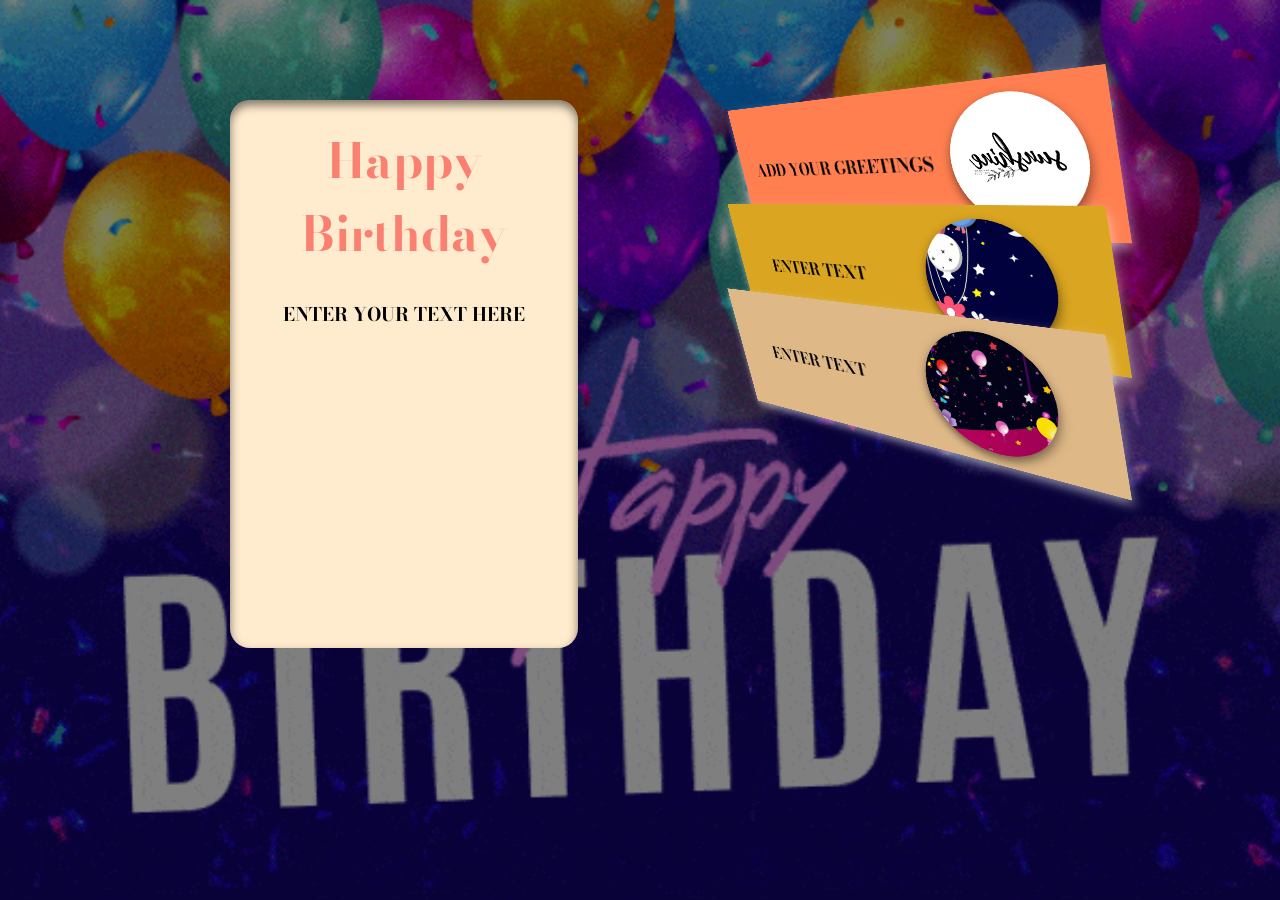
==== index.html @ 6dfa3ee0 "Update and rename index1.html to index.html" ====
<!DOCTYPE html>
<html lang="en">
<head>
    <meta charset="UTF-8">
    <meta http-equiv="X-UA-Compatible" content="IE=edge">
    <meta name="viewport" content="width=device-width, initial-scale=1.0">
    <title>Document</title>
    <link rel="stylesheet" href="style1.css">
</head>
<body>
    <div class="container">
        <div class="card">
            <div class="outside">
                <h1>Happy Birthday</h1>
                <h3>ENTER YOUR TEXT HERE </h3>
            </div>
            <div class="inside">
                <img src="cakegif.gif">
                <h1>Happy Birthday</h1>
<H3>ENTER  YOUR TEXT </H3>
                <h3>ENTER YOUR TEXT 
                </h3>
            </div>
        </div>

        <div class="block">
            <div class="frames frame1">
                <img src="1.png" alt="">
                <h2 > ADD YOUR GREETINGS </h2>
                
            </div>
            <div class="frames frame2">
                <img src="img2.png" alt="">
            <h2 >ENTER TEXT  </h2> 
                
            </div>
            <div class="frames frame3">
                <img src="img.png" alt="">
                <h2 >ENTER TEXT</H2>
            </div>
        </div>

    </div>
    <audio autoplay >
        <source src="aud.mp3" type="audio/mp3">
    </audio>
</body>
</html>
---- style1.css ----
@import url('https://fonts.googleapis.com/css2?family=Bodoni+Moda:ital@1&display=swap');
*{
    padding: 0;
    margin: 0;
    font-family: 'Bodoni Moda', serif;
}
body{
    height: 100vh;
    background: linear-gradient(rgba(0,0,0,0.5),rgba(0,0,0,0.5)),url(top.gif);
    background-position: center;
    background-repeat: no-repeat;
    background-size: cover;
}
.container{
    perspective: 1000px;
}
.card {
    width: 300px;
    height: 500px;
    position: absolute;
    top: 100px;
    left: 230px;
    transition: 1s;
    transform-style: preserve-3d;
}
.card:hover{
    transform: rotateY(180deg);
}
.block{
    position: absolute;
    top:200px;
    right: 600px;
    perspective: 800px;
}
.outside,.inside{
    width: 100%;
    height: 100%;
    border-radius: 20px;
    text-align: center;
    padding: 1.5rem;
}
.outside{
    background-color: blanchedalmond;
    box-shadow: inset 0 5px 10px rgba(0,0,0,0.5);
    position: absolute;
    backface-visibility:hidden;
}
.outside h1{
    font-size: 3rem;
    font-weight: bold;
    color: salmon;
    margin-bottom: 30px;
}
.inside{
    background-color: rgb(255, 244, 79);
    box-shadow: inset 0 5px 10px rgba(0,0,0,0.5);
    transform: rotateY(180deg);
    backface-visibility: hidden;
}
.inside h3{
    font-size: 1.2rem;
    font-weight: bold;
    margin-top: 20px;
}
.frames{
    width: 400px;
    height: 150px;
    box-shadow: 0 5px 10px rgba(255, 255, 255, 0.5);
    display: flex;
    align-items: center;
    justify-content: space-around;
    padding: 0 0.8rem;

    transform: rotateY(-230deg) rotateX(20deg);
    position: absolute;
}
.frames img{
    width: 125px;
    height: 125px;
    border-radius: 50%;
    box-shadow: 0 5px 10px rgba(0,0,0,0.5);
}
.frames h2{
   font-size: 20px;
   font-weight: bold;
   transform: rotateY(180deg);
}
.frames:nth-child(1)
{
    top:-110px;
    z-index: -1;
    background-color: coral;
}
.frames:nth-child(2){
    background-color: goldenrod;
}
.frames:nth-child(3)
{
    top:100px;
    background-color: burlywood;
}
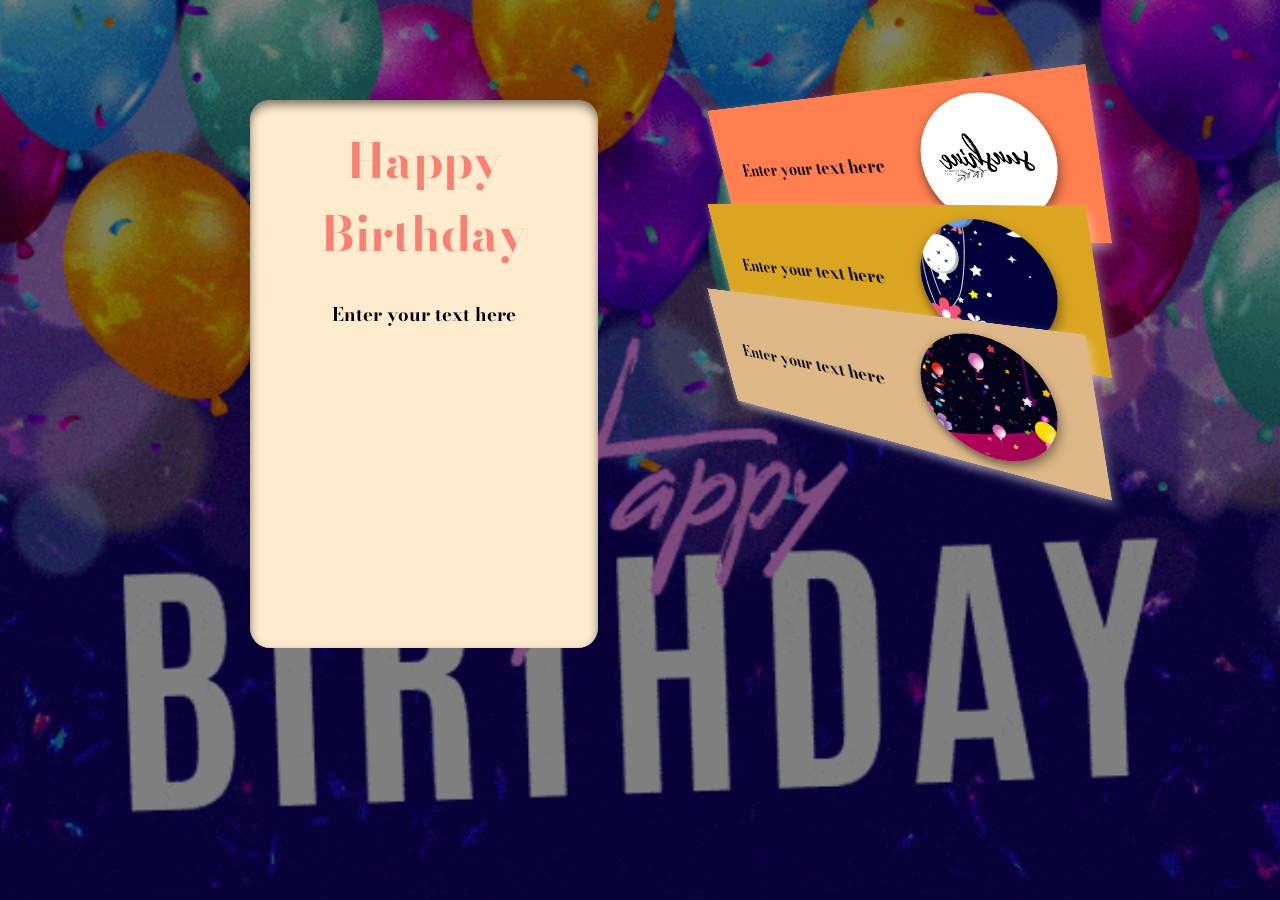
==== commit 22bfca53: "Revise HTML for personalized birthday card Updated the title and text prompts for a personalized bir" ====
--- a/index.html
+++ b/index.html
@@ -4,7 +4,7 @@
     <meta charset="UTF-8">
     <meta http-equiv="X-UA-Compatible" content="IE=edge">
     <meta name="viewport" content="width=device-width, initial-scale=1.0">
-    <title>Document</title>
+    <title>Personalized Birthday Greeting Card</title>
     <link rel="stylesheet" href="style1.css">
 </head>
 <body>
@@ -12,13 +12,13 @@
         <div class="card">
             <div class="outside">
                 <h1>Happy Birthday</h1>
-                <h3>ENTER YOUR TEXT HERE </h3>
+                <h3>Enter your text here </h3>
             </div>
             <div class="inside">
                 <img src="cakegif.gif">
                 <h1>Happy Birthday</h1>
-<H3>ENTER  YOUR TEXT </H3>
-                <h3>ENTER YOUR TEXT 
+<H3>Enter your text here</H3>
+                <h3>Enter your text here
                 </h3>
             </div>
         </div>
@@ -26,17 +26,17 @@
         <div class="block">
             <div class="frames frame1">
                 <img src="1.png" alt="">
-                <h2 > ADD YOUR GREETINGS </h2>
+                <h2 >Enter your text here</h2>
                 
             </div>
             <div class="frames frame2">
                 <img src="img2.png" alt="">
-            <h2 >ENTER TEXT  </h2> 
+            <h2 >Enter your text here</h2> 
                 
             </div>
             <div class="frames frame3">
                 <img src="img.png" alt="">
-                <h2 >ENTER TEXT</H2>
+                <h2 >Enter your text here</H2>
             </div>
         </div>
 
@@ -46,3 +46,4 @@
     </audio>
 </body>
 </html>
+
--- a/style1.css
+++ b/style1.css
@@ -13,6 +13,11 @@
 }
 .container{
     perspective: 1000px;
+    max-width: 1200px;
+    margin: auto;
+    padding: 20px;
+    position: relative;
+
 }
 .card {
     width: 300px;
@@ -98,4 +103,61 @@
 {
     top:100px;
     background-color: burlywood;
-}+
+}
+
+@media (max-width: 768px) {
+
+  body {
+    height: auto;
+    overflow-x: hidden;
+  }
+
+  .card {
+    position: relative;
+    top: 0;
+    left: 0;
+    margin: 20px auto;
+    width: 90%;
+    height: auto;
+  }
+
+  .outside,
+  .inside {
+    padding: 1rem;
+  }
+
+  .outside h1,
+  .inside h1 {
+    font-size: 2rem;
+  }
+
+  .block {
+    position: relative;
+    top: 0;
+    right: 0;
+    margin-top: 40px;
+  }
+
+  .frames {
+    position: relative;
+    width: 100%;
+    height: auto;
+    margin: 15px auto;
+    transform: none;
+    flex-direction: column;
+    text-align: center;
+  }
+
+  .frames img {
+    width: 100px;
+    height: 100px;
+    margin-bottom: 10px;
+  }
+
+  .frames h2 {
+    transform: none;
+    font-size: 1rem;
+  }
+
+}
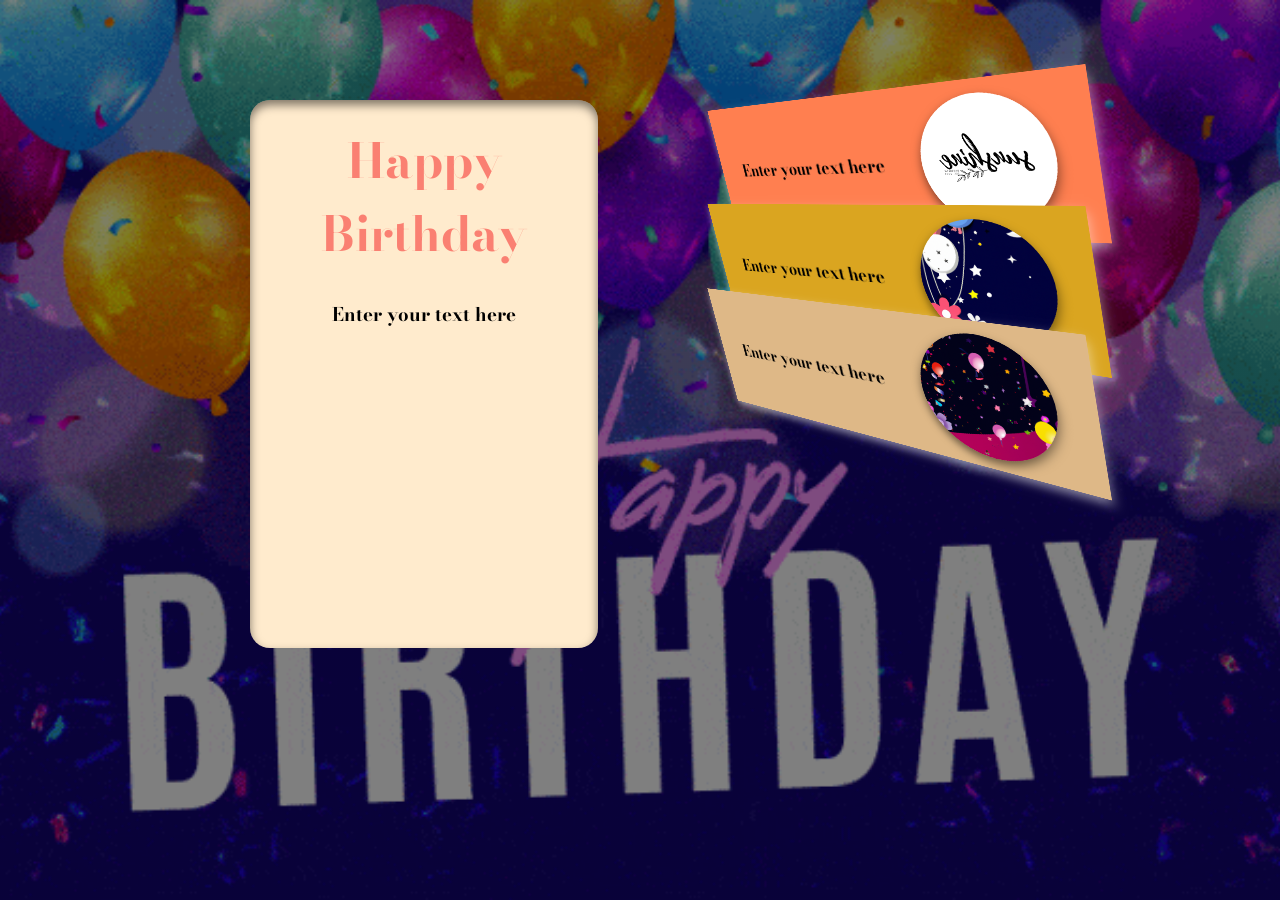
==== commit 63de4323: "Fix HTML formatting and structure" ====
--- a/index.html
+++ b/index.html
@@ -41,9 +41,8 @@
         </div>
 
     </div>
-    <audio autoplay >
-        <source src="aud.mp3" type="audio/mp3">
-    </audio>
+
 </body>
 </html>
 
+
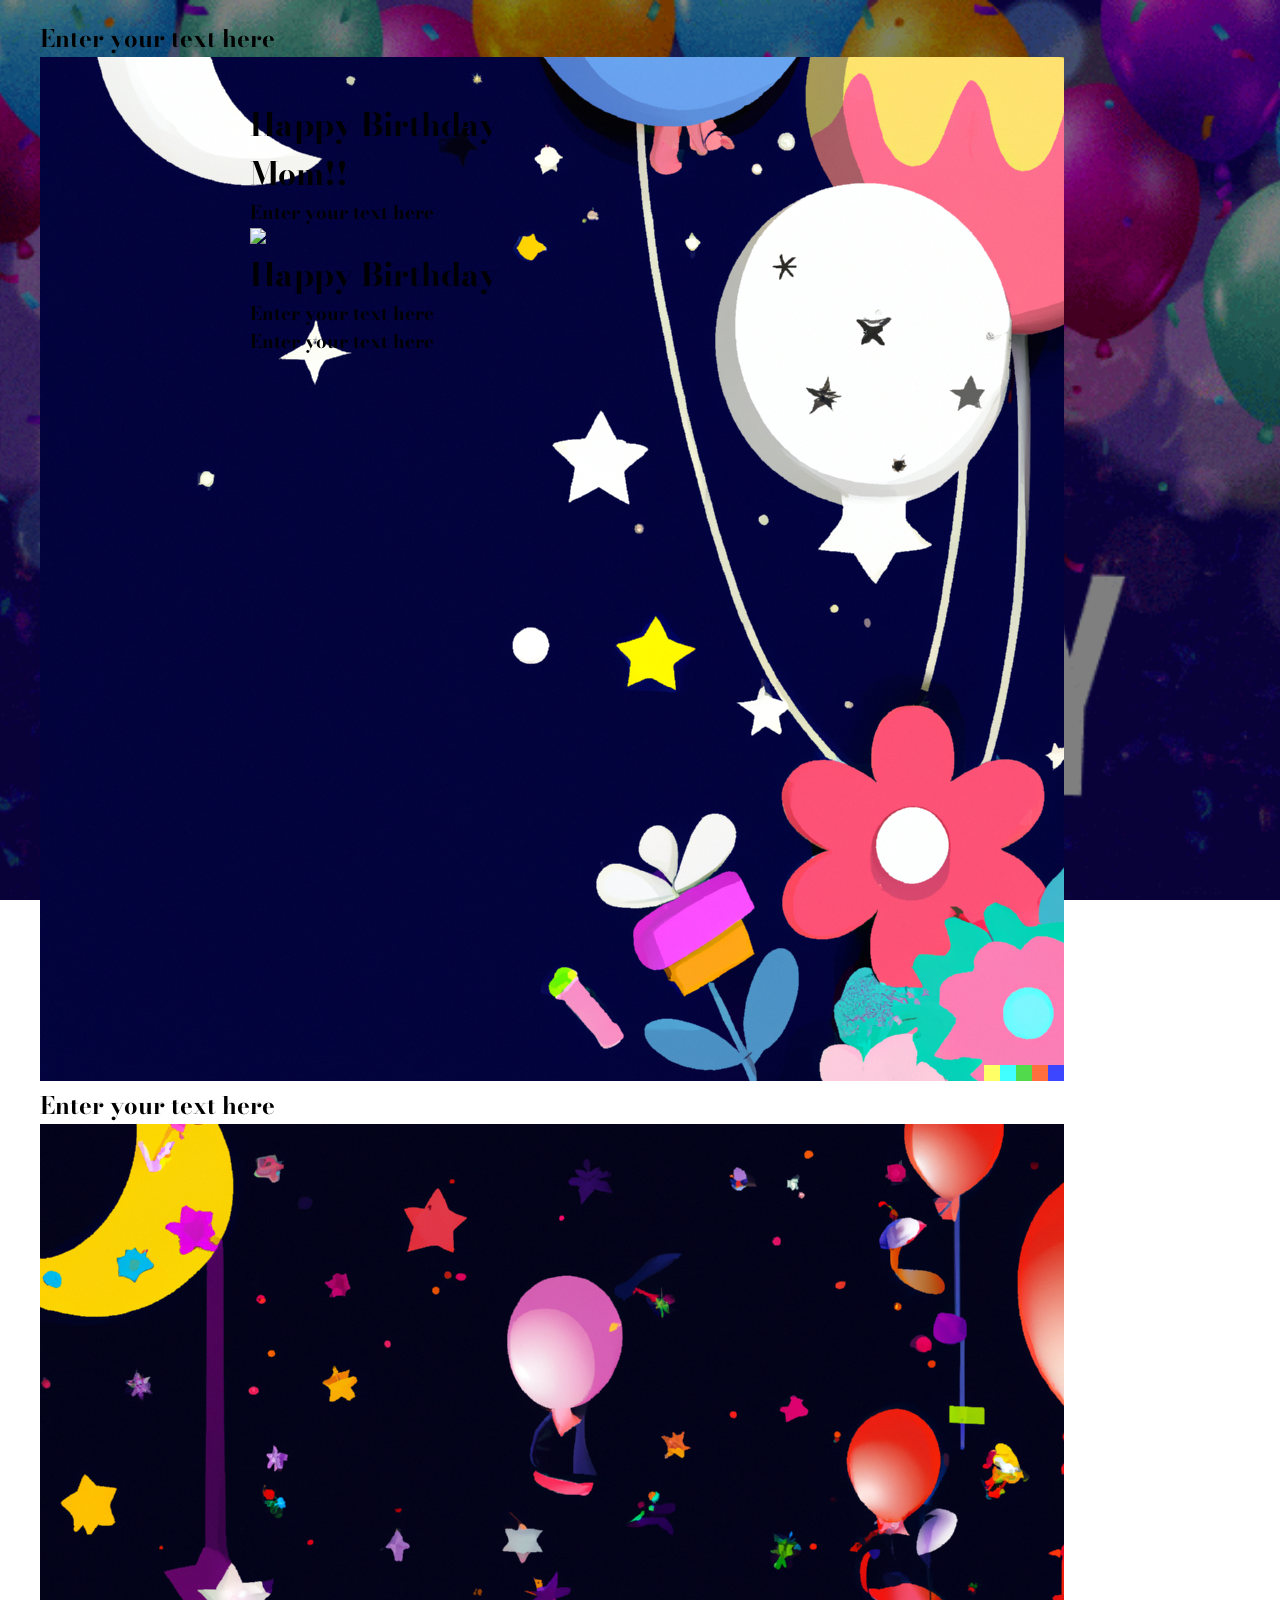
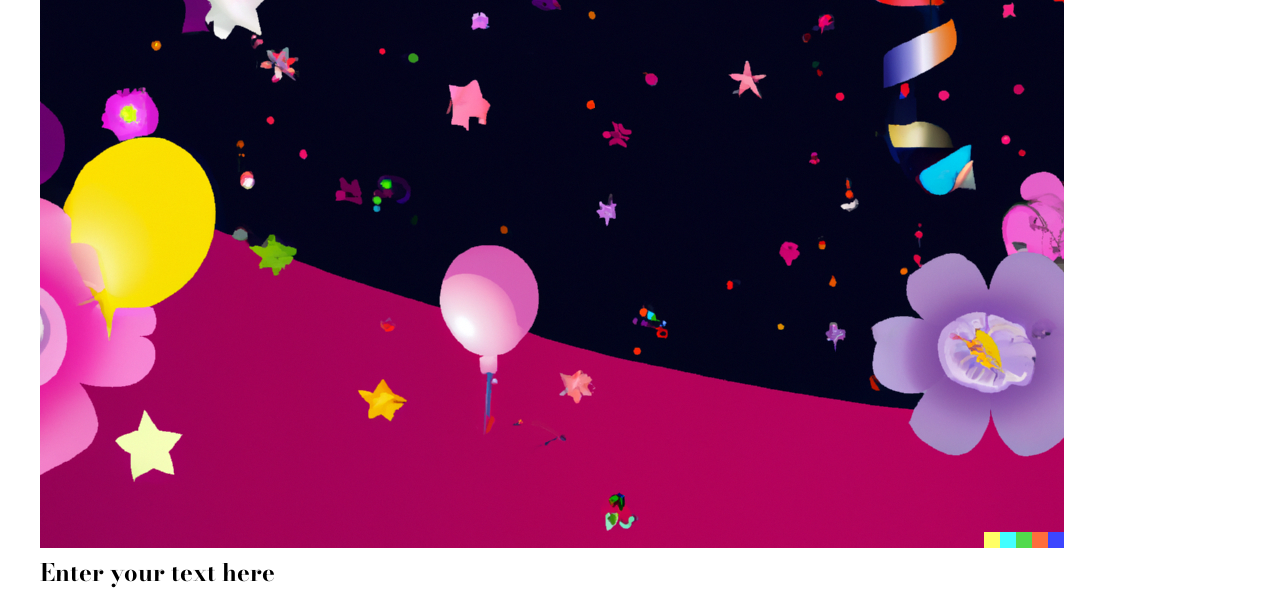
==== commit 4d2abc47: "removed janky picture" ====
--- a/index.html
+++ b/index.html
@@ -4,14 +4,14 @@
     <meta charset="UTF-8">
     <meta http-equiv="X-UA-Compatible" content="IE=edge">
     <meta name="viewport" content="width=device-width, initial-scale=1.0">
-    <title>Personalized Birthday Greeting Card</title>
+    <title>Happy Birthday!!</title>
     <link rel="stylesheet" href="style1.css">
 </head>
 <body>
     <div class="container">
         <div class="card">
             <div class="outside">
-                <h1>Happy Birthday</h1>
+                <h1>Happy Birthday Mom!!</h1>
                 <h3>Enter your text here </h3>
             </div>
             <div class="inside">
@@ -25,7 +25,6 @@
 
         <div class="block">
             <div class="frames frame1">
-                <img src="1.png" alt="">
                 <h2 >Enter your text here</h2>
                 
             </div>
--- a/style1.css
+++ b/style1.css
@@ -29,8 +29,11 @@
     transform-style: preserve-3d;
 }
 .card:hover{
-    transform: rotateY(180deg);
-}
+    transform: rotateY(180deg);}
+@media (max-width: 768px) {
+  .card:hover {
+    transform: none;
+  }
 .block{
     position: absolute;
     top:200px;
@@ -105,59 +108,57 @@
     background-color: burlywood;
 
 }
+/* ===== MOBILE HARD RESET ===== */
+@media (max-width: 768px) {
 
-@media (max-width: 768px) {
+  * {
+    transform: none !important;
+  }
 
   body {
     height: auto;
     overflow-x: hidden;
   }
 
+  .container {
+    padding: 10px;
+  }
+
   .card {
     position: relative;
-    top: 0;
-    left: 0;
+    width: 100%;
+    height: auto;
     margin: 20px auto;
-    width: 90%;
-    height: auto;
   }
 
   .outside,
   .inside {
-    padding: 1rem;
-  }
-
-  .outside h1,
-  .inside h1 {
-    font-size: 2rem;
+    position: relative;
+    height: auto;
+    backface-visibility: visible;
   }
 
   .block {
     position: relative;
-    top: 0;
-    right: 0;
-    margin-top: 40px;
+    margin-top: 30px;
   }
 
   .frames {
     position: relative;
     width: 100%;
     height: auto;
-    margin: 15px auto;
-    transform: none;
+    margin: 15px 0;
     flex-direction: column;
     text-align: center;
   }
 
   .frames img {
-    width: 100px;
-    height: 100px;
+    width: 90px;
+    height: 90px;
     margin-bottom: 10px;
   }
 
   .frames h2 {
-    transform: none;
     font-size: 1rem;
   }
-
 }
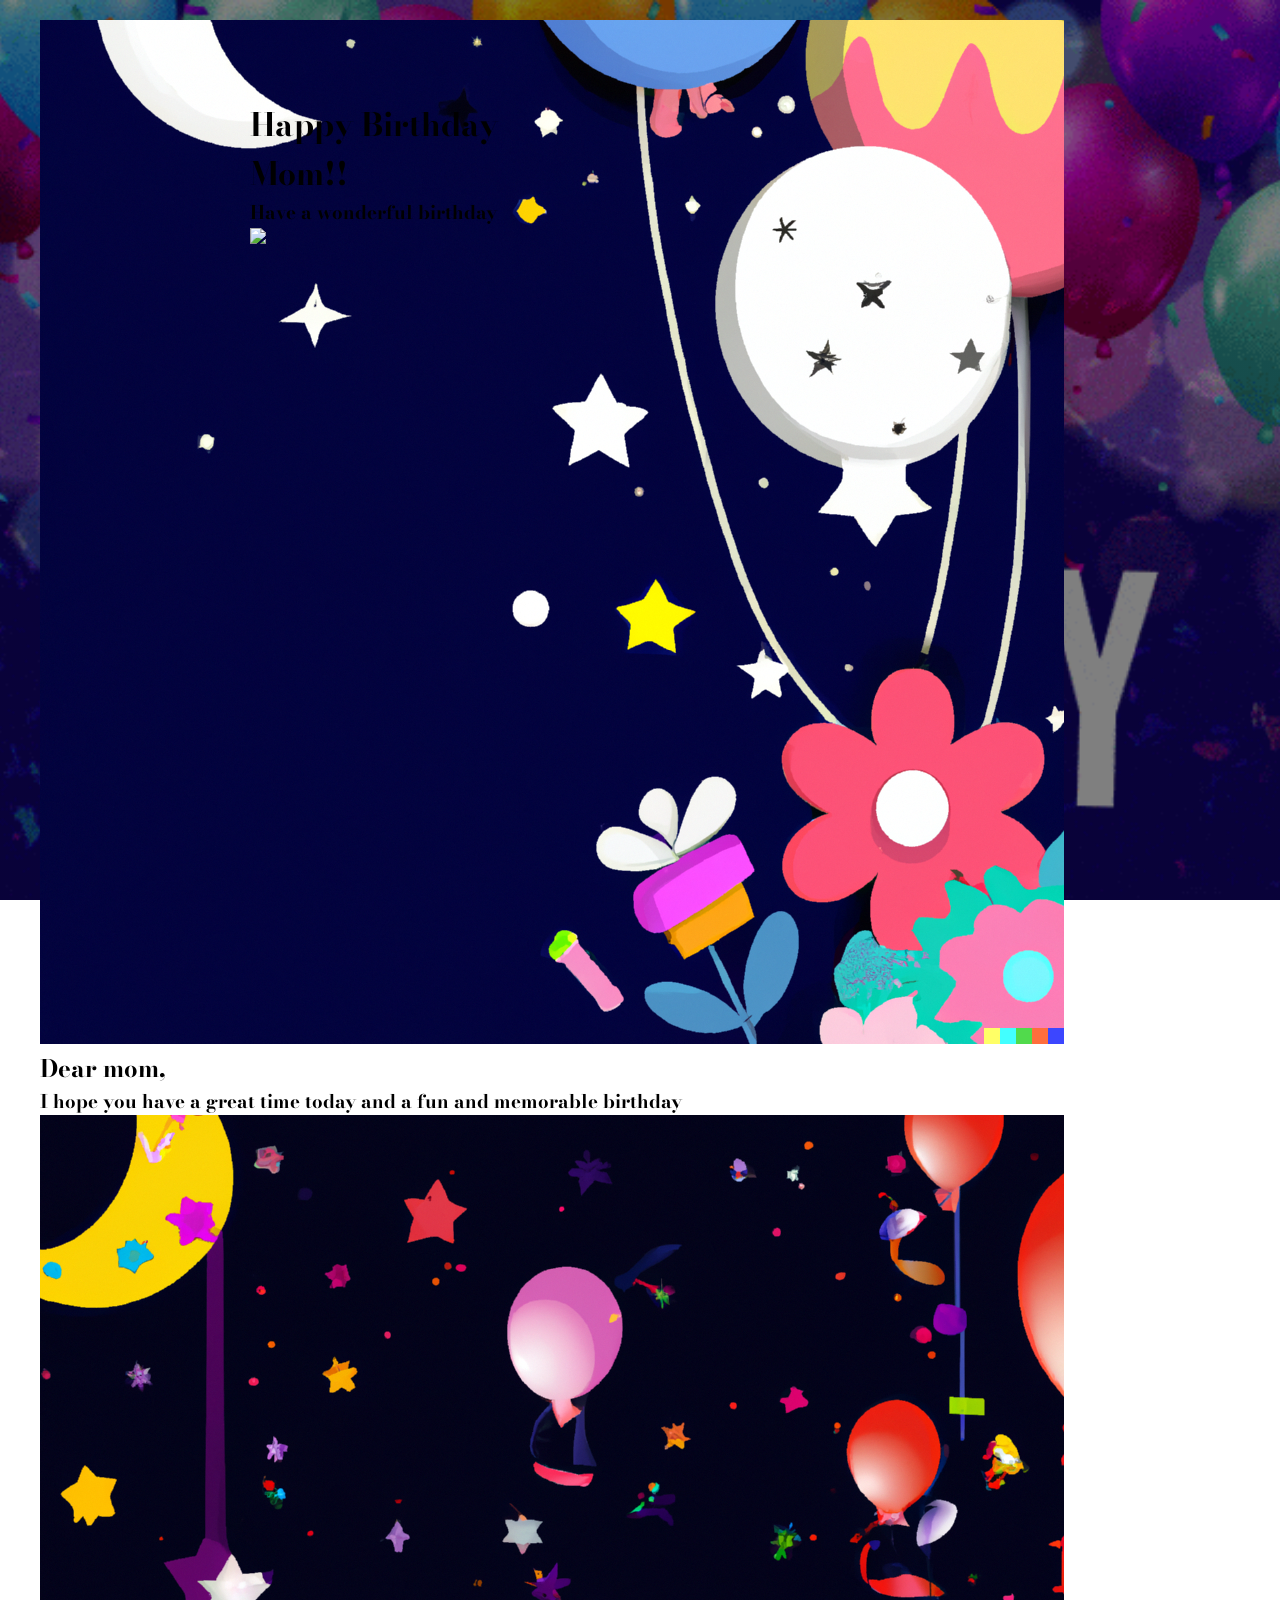
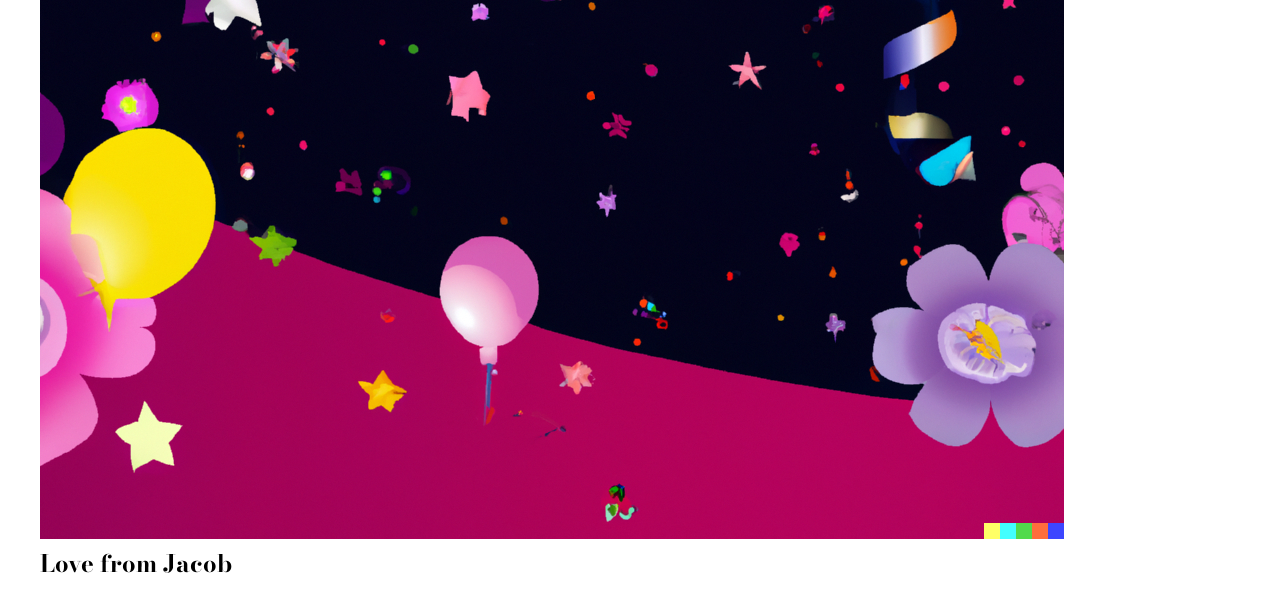
==== commit 2906e9da: "Update index.html" ====
--- a/index.html
+++ b/index.html
@@ -11,31 +11,27 @@
     <div class="container">
         <div class="card">
             <div class="outside">
-                <h1>Happy Birthday Mom!!</h1>
-                <h3>Enter your text here </h3>
+                <h1 class="titletext">Happy Birthday Mom!!</h1>
+                <h3>Have a wonderful birthday </h3>
             </div>
             <div class="inside">
                 <img src="cakegif.gif">
-                <h1>Happy Birthday</h1>
-<H3>Enter your text here</H3>
-                <h3>Enter your text here
-                </h3>
             </div>
         </div>
 
         <div class="block">
             <div class="frames frame1">
-                <h2 >Enter your text here</h2>
                 
             </div>
             <div class="frames frame2">
                 <img src="img2.png" alt="">
-            <h2 >Enter your text here</h2> 
+            <h2 >Dear mom,</h2> 
+                <h3>I hope you have a great time today and a fun and memorable birthday</h3>
                 
             </div>
             <div class="frames frame3">
                 <img src="img.png" alt="">
-                <h2 >Enter your text here</H2>
+                <h2 >Love from Jacob</H2>
             </div>
         </div>
 
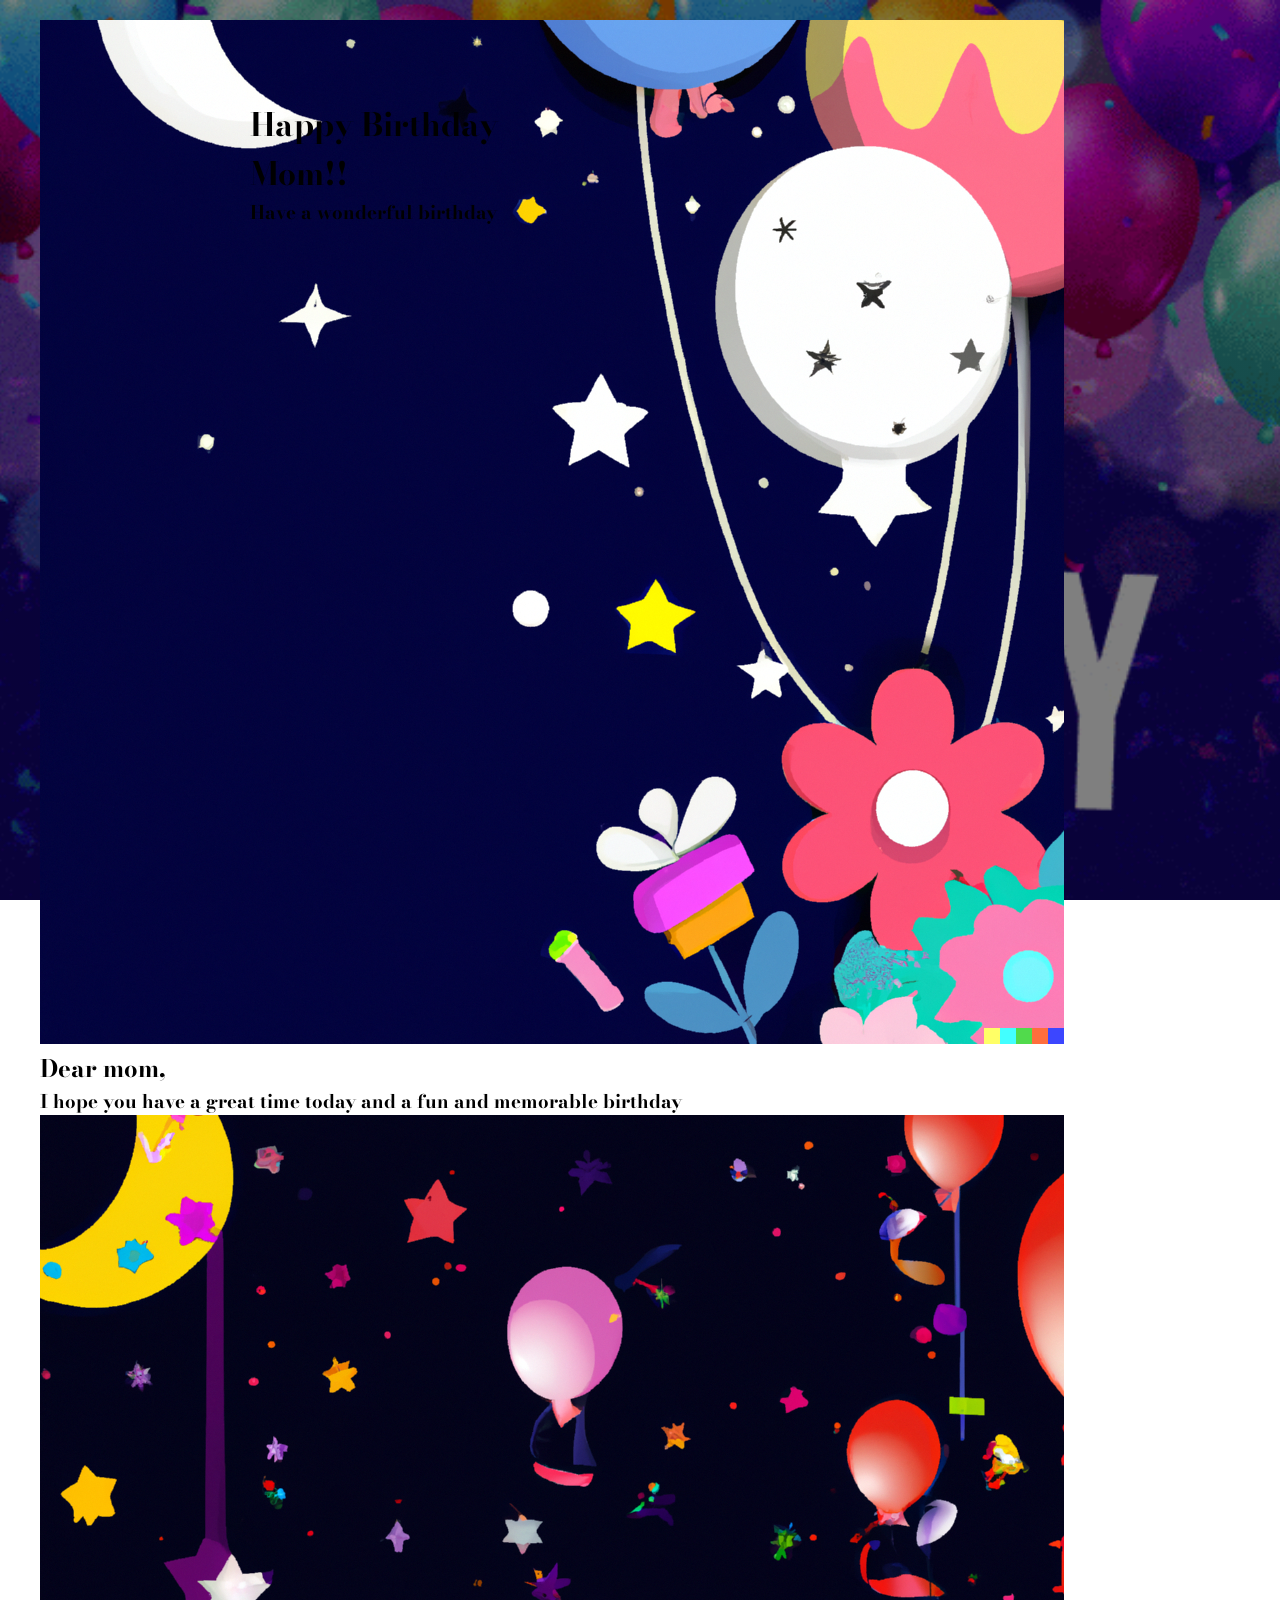
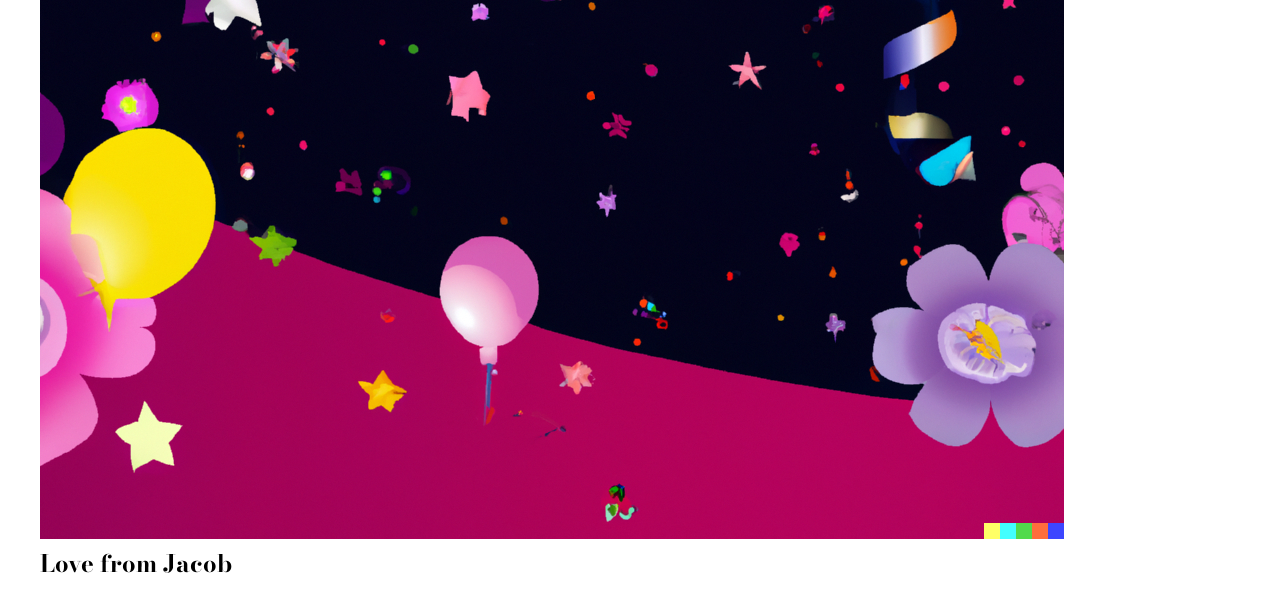
==== commit 627d4069: "Update index.html" ====
--- a/index.html
+++ b/index.html
@@ -15,7 +15,6 @@
                 <h3>Have a wonderful birthday </h3>
             </div>
             <div class="inside">
-                <img src="cakegif.gif">
             </div>
         </div>
 
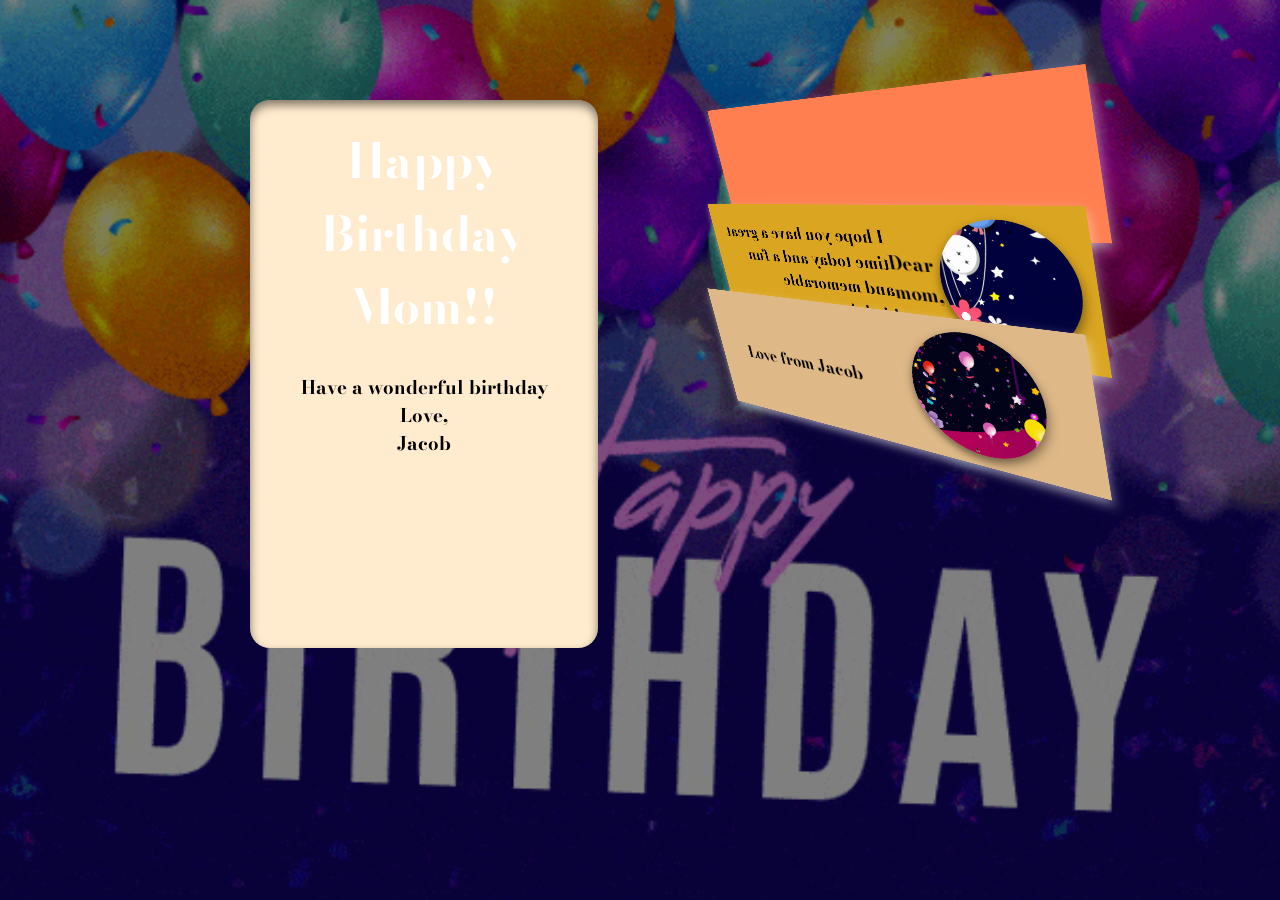
==== commit fe1673bc: "Update index.html" ====
--- a/index.html
+++ b/index.html
@@ -13,6 +13,8 @@
             <div class="outside">
                 <h1 class="titletext">Happy Birthday Mom!!</h1>
                 <h3>Have a wonderful birthday </h3>
+                <h3>Love,</h3>
+                <h3>Jacob</h3>
             </div>
             <div class="inside">
             </div>
--- a/style1.css
+++ b/style1.css
@@ -34,6 +34,7 @@
   .card:hover {
     transform: none;
   }
+}
 .block{
     position: absolute;
     top:200px;
@@ -53,10 +54,10 @@
     position: absolute;
     backface-visibility:hidden;
 }
-.outside h1{
+.outside h1 {
     font-size: 3rem;
     font-weight: bold;
-    color: salmon;
+    color: black !important; /* This forces it to white */
     margin-bottom: 30px;
 }
 .inside{
@@ -107,6 +108,10 @@
     top:100px;
     background-color: burlywood;
 
+}
+
+.titletext {
+    color: white;
 }
 /* ===== MOBILE HARD RESET ===== */
 @media (max-width: 768px) {
@@ -162,3 +167,17 @@
     font-size: 1rem;
   }
 }
+
+h1 {
+    color: white;
+}
+
+/* This targets the h1 inside .outside specifically and forces it to white */
+.outside h1.titletext {
+    color: white !important;
+}
+
+/* Also, fix the salmon rule in the middle of the file to be safe */
+.outside h1 {
+    color: white !important;
+}
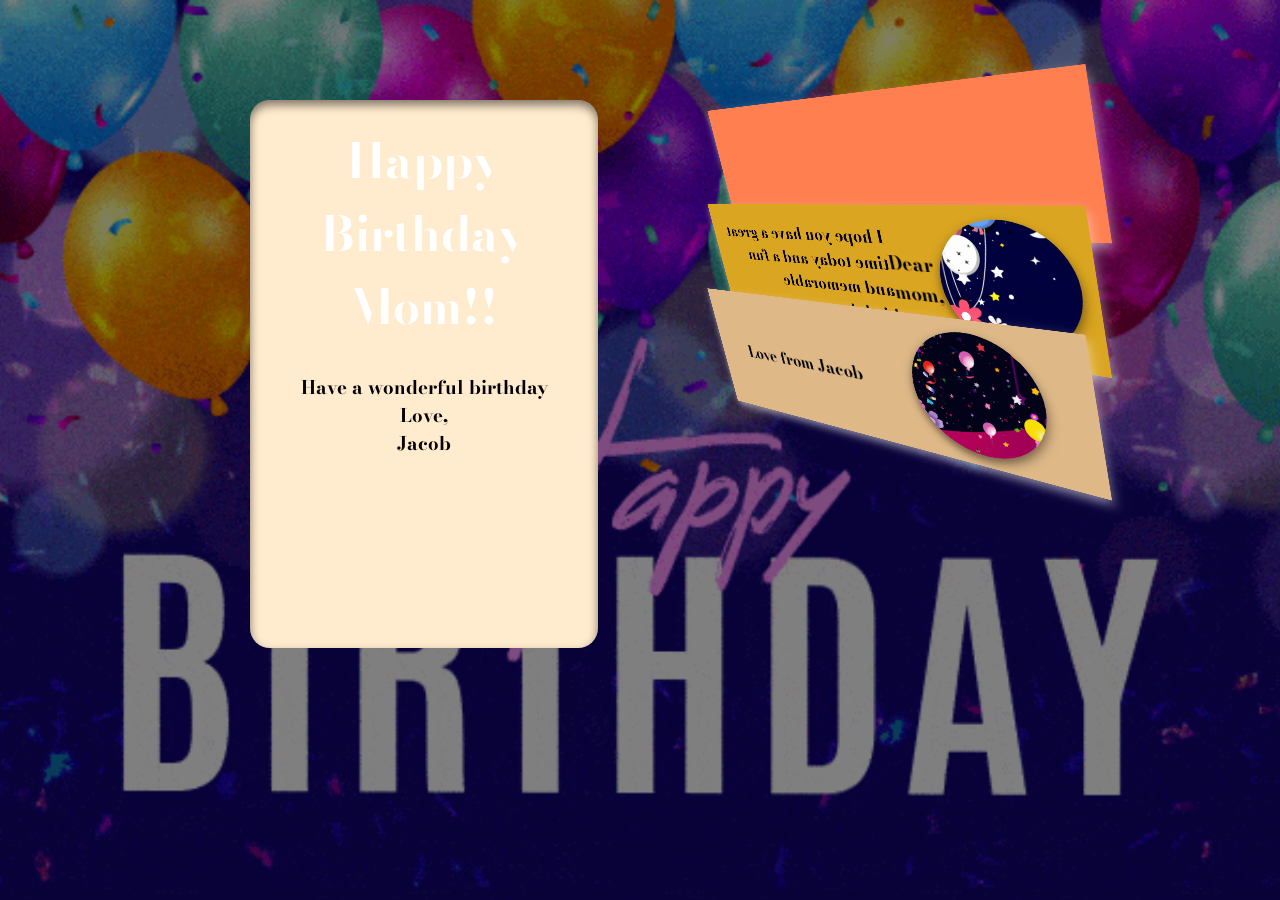
==== commit 7703da60: "Update index.html" ====
--- a/index.html
+++ b/index.html
@@ -14,7 +14,7 @@
                 <h1 class="titletext">Happy Birthday Mom!!</h1>
                 <h3>Have a wonderful birthday </h3>
                 <h3>Love,</h3>
-                <h3>Jacob</h3>
+                <h3>    Jacob</h3>
             </div>
             <div class="inside">
             </div>
